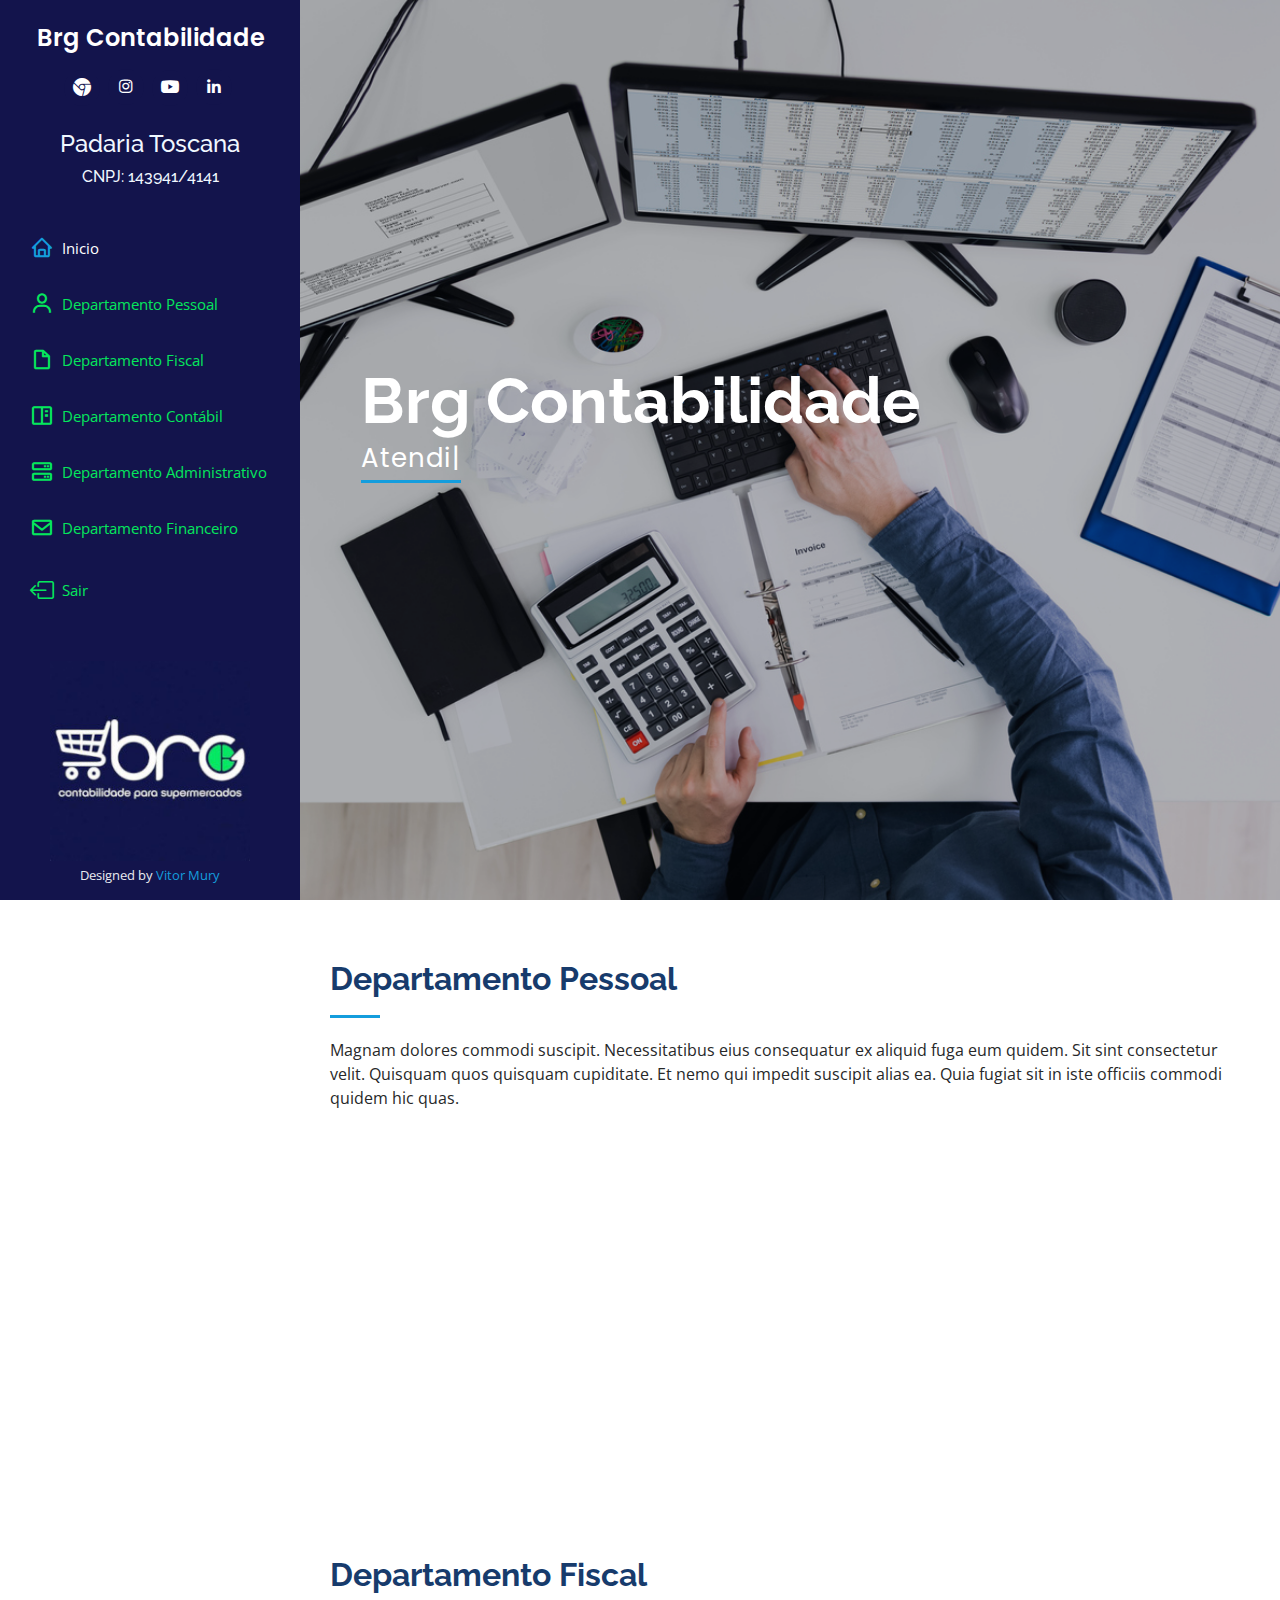
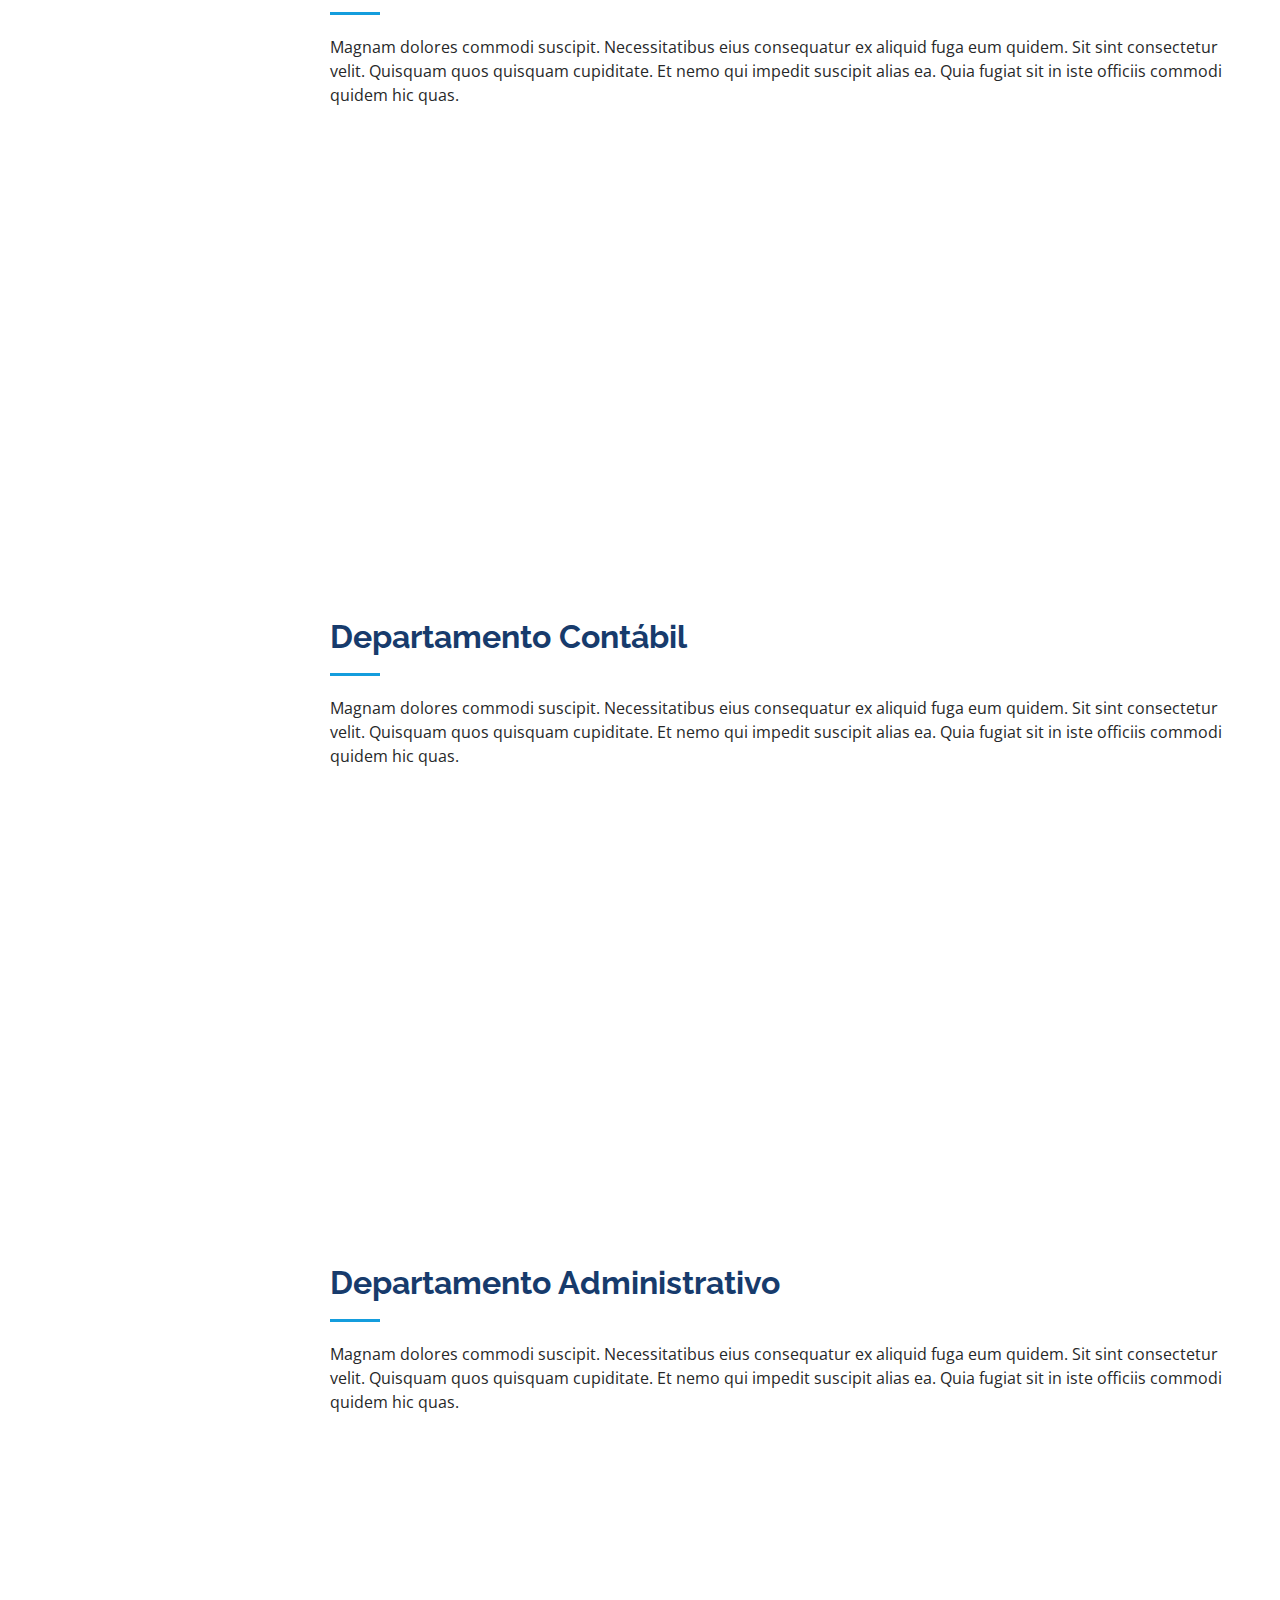
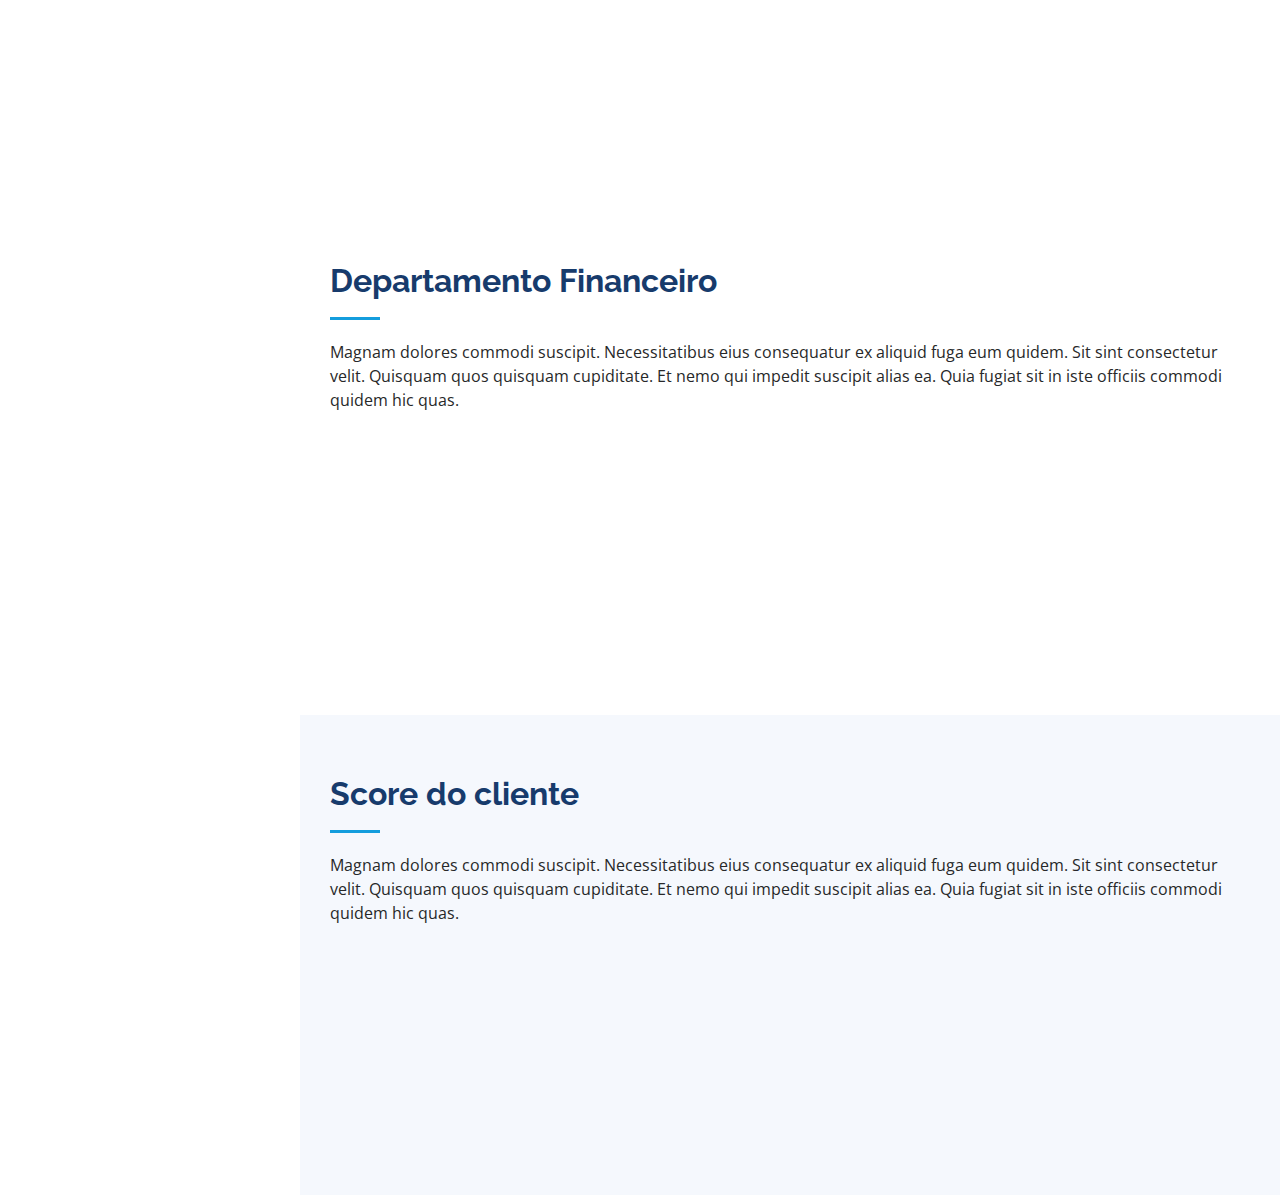
==== painel.html @ 95fac80c "projeto inicial" ====
<!DOCTYPE html>
<html lang="en">

<head>
  <meta charset="utf-8">
  <meta content="width=device-width, initial-scale=1.0" name="viewport">

  <title>Brg Contabilidade</title>
  <meta content="" name="description">
  <meta content="" name="keywords">

  <!-- Favicons -->
  <link href="assets/img/favicon.ico" rel="icon">
  <link href="assets/img/favicon.png" rel="brg-icon">

  <!-- Google Fonts -->
  <link href="https://fonts.googleapis.com/css?family=Open+Sans:300,300i,400,400i,600,600i,700,700i|Raleway:300,300i,400,400i,500,500i,600,600i,700,700i|Poppins:300,300i,400,400i,500,500i,600,600i,700,700i" rel="stylesheet">

  <!-- Vendor CSS Files -->
  <link href="assets/vendor/aos/aos.css" rel="stylesheet">
  <link href="assets/vendor/bootstrap/css/bootstrap.min.css" rel="stylesheet">
  <link href="assets/vendor/bootstrap-icons/bootstrap-icons.css" rel="stylesheet">
  <link href="assets/vendor/boxicons/css/boxicons.min.css" rel="stylesheet">
  <link href="assets/vendor/glightbox/css/glightbox.min.css" rel="stylesheet">
  <link href="assets/vendor/swiper/swiper-bundle.min.css" rel="stylesheet">

  <!-- Template Main CSS File -->
  <link href="assets/css/style.css" rel="stylesheet">

</head>

<body>

  <!-- ======= Mobile nav toggle button ======= -->
  <i class="bi bi-list mobile-nav-toggle d-xl-none"></i>

  <!-- ======= Header ======= -->
  <header id="header">
    <div class="d-flex flex-column">

      <div class="profile">
        <br>
        <h1 class="text-light"><a href="painel.html">Brg Contabilidade</a></h1>
        <div class="social-links mt-3 text-center">
          <a href="https://grupobrg.com/" class="###"><i class="bi bi-browser-chrome"></i></a>
          <a href="https://www.instagram.com/grupo.brg/" class="###"><i class="bx bxl-instagram"></i></a>
          <a href="https://www.youtube.com/@grupobrg" class="###"><i class="bi bi-youtube"></i></a>
          <a href="#" class="###"><i class="bx bxl-linkedin"></i></a>
          <br>
          <br>
          <h4 style="color: aliceblue;">Padaria Toscana</h4>
          <h6 style="color: aliceblue;">CNPJ: 143941/4141</h6>
        </div>
      </div>

      <nav id="navbar" class="nav-menu navbar">
        <ul>
          <li><a href="#hero" class="nav-link scrollto active"><i class="bx bx-home"></i> <span>Inicio</span></a></li>
          <li><a href="#about" class="nav-link scrollto"><i class="bx bx-user"></i> <span>Departamento Pessoal</span></a></li>
          <li><a href="#resume" class="nav-link scrollto"><i class="bx bx-file-blank"></i> <span>Departamento Fiscal</span></a></li>
          <li><a href="#portfolio" class="nav-link scrollto"><i class="bx bx-book-content"></i> <span>Departamento Contábil</span></a></li>
          <li><a href="#services" class="nav-link scrollto"><i class="bx bx-server"></i> <span>Departamento Administrativo</span></a></li>
          <li><a href="#contact" class="nav-link scrollto"><i class="bx bx-envelope"></i> <span>Departamento Financeiro</span></a></li>
          <li><a href="index.html"><i class="bi bi-box-arrow-left"></i>Sair</a></li>
        </ul>
      </nav><!-- .nav-menu -->
    </div>
  
  </header><!-- End Header -->

  <!-- ======= Hero Section ======= -->
  <section id="hero" class="d-flex flex-column justify-content-center align-items-center">
    <div class="hero-container" data-aos="fade-in">
      <h1>Brg Contabilidade</h1>
      <p><span class="typed" data-typed-items="
        Atendimento personalizado, Soluções modernas, Experiência no ramo, Treinamentos e implantações
        "></span></p>
    </div>
  </section><!-- End Hero -->

  <main id="main">

    <!-- ======= About Departamento pessoal ======= -->
    <section id="about" class="about">
      <div class="container">

        <div class="section-title">
          <h2>Departamento Pessoal</h2>
          <p>Magnam dolores commodi suscipit. Necessitatibus eius consequatur ex aliquid fuga eum quidem. Sit sint consectetur velit. Quisquam quos quisquam cupiditate. Et nemo qui impedit suscipit alias ea. Quia fugiat sit in iste officiis commodi quidem hic quas.</p>
        </div>

        <div class="row">
         
          <div class="col-lg-8 pt-4 pt-lg-0 content" data-aos="fade-left">
         
            <div class="row">
              <div class="col-lg-6">
                <ul>
                  <li><i class="bi bi-chevron-right"></i> <strong>Admissões:</strong> <span>20</span></li>
                  <li><i class="bi bi-chevron-right"></i> <strong>Rescisões:</strong> <span>10</span></li>
                  <li><i class="bi bi-chevron-right"></i> <strong>Parcelamentos:</strong> <span>2</span></li>
                  <li><i class="bi bi-chevron-right"></i> <strong>Férias:</strong> <span>10</span></li>
                </ul>
              </div>
              <div class="col-lg-6">
                <ul>
                  <li><i class="bi bi-chevron-right"></i> <strong>Afastamentos:</strong> <span>4</span></li>
                  <li><i class="bi bi-chevron-right"></i> <strong>Benefício:</strong> <span>12</span></li>
                  <li><i class="bi bi-chevron-right"></i> <strong>Prévia de Rescisões:</strong> <span>10</span></li>
                  <li><i class="bi bi-chevron-right"></i> <strong>Ligações:</strong> <span>50</span></li>
                </ul>
              </div>
            </div>
            <p>
              Officiis eligendi itaque labore et dolorum mollitia officiis optio vero. Quisquam sunt adipisci omnis et ut. Nulla accusantium dolor incidunt officia tempore. Et eius omnis.
              Cupiditate ut dicta maxime officiis quidem quia. Sed et consectetur qui quia repellendus itaque neque. Aliquid amet quidem ut quaerat cupiditate. Ab et eum qui repellendus omnis culpa magni laudantium dolores.
            </p>
          </div>
        </div>

      </div>
    </section><!-- End About Section -->

   

    <!-- ======= Departamento Fiscal Section ======= -->
    <section id="resume" class="resume">
      <div class="container">

        <div class="section-title">
          <h2>Departamento Fiscal</h2>
          <p>Magnam dolores commodi suscipit. Necessitatibus eius consequatur ex aliquid fuga eum quidem. Sit sint consectetur velit. Quisquam quos quisquam cupiditate. Et nemo qui impedit suscipit alias ea. Quia fugiat sit in iste officiis commodi quidem hic quas.</p>
        </div>

        <div class="row">
          <div class="col-lg-4 col-md-6 icon-box" data-aos="fade-up">
            <div class="icon"><i class="bi bi-briefcase"></i></div>
            <h4 class="title"><a href="dashboard/icms.html">ICMS</a></h4>
            <p class="description" style="font-size: 25px;">R$ 42.42O2,42</p>
          </div>
          <div class="col-lg-4 col-md-6 icon-box" data-aos="fade-up" data-aos-delay="100">
            <div class="icon"><i class="bi bi-card-checklist"></i></div>
            <h4 class="title"><a href="dashboard/pis/pis.html">PIS</a></h4>
            <p class="description"style="font-size: 25px;">R$ 4.053,00</p>
          </div>
          <div class="col-lg-4 col-md-6 icon-box" data-aos="fade-up" data-aos-delay="200">
            <div class="icon"><i class="bi bi-bar-chart"></i></div>
            <h4 class="title"><a href="dashboard/cofins.html">COFINS</a></h4>
            <p class="description">Duis aute irure dolor in reprehenderit in voluptate velit esse cillum dolore eu fugiat nulla pariatur</p>
          </div>
          <div class="col-lg-4 col-md-6 icon-box" data-aos="fade-up" data-aos-delay="300">
            <div class="icon"><i class="bi bi-binoculars"></i></div>
            <h4 class="title"><a href="">###</a></h4>
            <p class="description">Excepteur sint occaecat cupidatat non proident, sunt in culpa qui officia deserunt mollit anim id est laborum</p>
          </div>
          <div class="col-lg-4 col-md-6 icon-box" data-aos="fade-up" data-aos-delay="400">
            <div class="icon"><i class="bi bi-brightness-high"></i></div>
            <h4 class="title"><a href="">###</a></h4>
            <p class="description">At vero eos et accusamus et iusto odio dignissimos ducimus qui blanditiis praesentium voluptatum deleniti atque</p>
          </div>
          <div class="col-lg-4 col-md-6 icon-box" data-aos="fade-up" data-aos-delay="500">
            <div class="icon"><i class="bi bi-calendar4-week"></i></div>
            <h4 class="title"><a href="">###</a></h4>
            <p class="description">Et harum quidem rerum facilis est et expedita distinctio. Nam libero tempore, cum soluta nobis est eligendi</p>
          </div>
        </div>

      </div>
    </section><!-- End Resume Section -->

    <!-- ======= Departamento Contabil Section ======= -->
    <section id="portfolio" class="portfolio">
      <div class="container">

        <div class="section-title">
          <h2>Departamento Contábil</h2>
          <p>Magnam dolores commodi suscipit. Necessitatibus eius consequatur ex aliquid fuga eum quidem. Sit sint consectetur velit. Quisquam quos quisquam cupiditate. Et nemo qui impedit suscipit alias ea. Quia fugiat sit in iste officiis commodi quidem hic quas.</p>
        </div>

        <div class="row">
          <div class="col-lg-4 col-md-6 icon-box" data-aos="fade-up">
            <div class="icon"><i class="bi bi-briefcase"></i></div>
            <h4 class="title"><a href="">Balancete</a></h4>
            <p class="description">Voluptatum deleniti atque corrupti quos dolores et quas molestias excepturi sint occaecati cupiditate non provident</p>
          </div>
          <div class="col-lg-4 col-md-6 icon-box" data-aos="fade-up" data-aos-delay="100">
            <div class="icon"><i class="bi bi-card-checklist"></i></div>
            <h4 class="title"><a href="">Débitos</a></h4>
            <p class="description">Minim veniam, quis nostrud exercitation ullamco laboris nisi ut aliquip ex ea commodo consequat tarad limino ata</p>
          </div>
          <div class="col-lg-4 col-md-6 icon-box" data-aos="fade-up" data-aos-delay="200">
            <div class="icon"><i class="bi bi-bar-chart"></i></div>
            <h4 class="title"><a href="">Créditos</a></h4>
            <p class="description">Duis aute irure dolor in reprehenderit in voluptate velit esse cillum dolore eu fugiat nulla pariatur</p>
          </div>
          <div class="col-lg-4 col-md-6 icon-box" data-aos="fade-up" data-aos-delay="300">
            <div class="icon"><i class="bi bi-binoculars"></i></div>
            <h4 class="title"><a href="">###</a></h4>
            <p class="description">Excepteur sint occaecat cupidatat non proident, sunt in culpa qui officia deserunt mollit anim id est laborum</p>
          </div>
          <div class="col-lg-4 col-md-6 icon-box" data-aos="fade-up" data-aos-delay="400">
            <div class="icon"><i class="bi bi-brightness-high"></i></div>
            <h4 class="title"><a href="">###</a></h4>
            <p class="description">At vero eos et accusamus et iusto odio dignissimos ducimus qui blanditiis praesentium voluptatum deleniti atque</p>
          </div>
          <div class="col-lg-4 col-md-6 icon-box" data-aos="fade-up" data-aos-delay="500">
            <div class="icon"><i class="bi bi-calendar4-week"></i></div>
            <h4 class="title"><a href="">###</a></h4>
            <p class="description">Et harum quidem rerum facilis est et expedita distinctio. Nam libero tempore, cum soluta nobis est eligendi</p>
          </div>
        </div>

      </div>
    </section><!-- End Departamento contabil Section -->

    <!-- ======= Services Section ======= -->
    <section id="services" class="services">
      <div class="container">

        <div class="section-title">
          <h2>Departamento Administrativo</h2>
          <p>Magnam dolores commodi suscipit. Necessitatibus eius consequatur ex aliquid fuga eum quidem. Sit sint consectetur velit. Quisquam quos quisquam cupiditate. Et nemo qui impedit suscipit alias ea. Quia fugiat sit in iste officiis commodi quidem hic quas.</p>
        </div>

        <div class="row">
          <div class="col-lg-4 col-md-6 icon-box" data-aos="fade-up">
            
            <h4 class="title"><a href="">Saneamento Básico</a></h4>
            <p class="description">Voluptatum deleniti atque corrupti quos dolores et quas molestias excepturi sint occaecati cupiditate non provident</p>
          </div>
          <div class="col-lg-4 col-md-6 icon-box" data-aos="fade-up" data-aos-delay="100">
            
            <h4 class="title"><a href="">Prefeitura</a></h4>
            <p class="description">Minim veniam, quis nostrud exercitation ullamco laboris nisi ut aliquip ex ea commodo consequat tarad limino ata</p>
          </div>
          <div class="col-lg-4 col-md-6 icon-box" data-aos="fade-up" data-aos-delay="200">
           
            <h4 class="title"><a href="">###</a></h4>
            <p class="description">Duis aute irure dolor in reprehenderit in voluptate velit esse cillum dolore eu fugiat nulla pariatur</p>
          </div>
          <div class="col-lg-4 col-md-6 icon-box" data-aos="fade-up" data-aos-delay="300">
            
            <h4 class="title"><a href="">###</a></h4>
            <p class="description">Excepteur sint occaecat cupidatat non proident, sunt in culpa qui officia deserunt mollit anim id est laborum</p>
          </div>
          <div class="col-lg-4 col-md-6 icon-box" data-aos="fade-up" data-aos-delay="400">
           
            <h4 class="title"><a href="">###</a></h4>
            <p class="description">At vero eos et accusamus et iusto odio dignissimos ducimus qui blanditiis praesentium voluptatum deleniti atque</p>
          </div>
          <div class="col-lg-4 col-md-6 icon-box" data-aos="fade-up" data-aos-delay="500">
            
            <h4 class="title"><a href="">###</a></h4>
            <p class="description">Et harum quidem rerum facilis est et expedita distinctio. Nam libero tempore, cum soluta nobis est eligendi</p>
          </div>
        </div>

      </div>
    </section><!-- End Departamento administrativo Section -->


    <!-- ======= Financeiro Section ======= -->
    <section id="contact" class="contact">
      <div class="container">

        <div class="section-title">
          <h2>Departamento Financeiro</h2>
          <p>Magnam dolores commodi suscipit. Necessitatibus eius consequatur ex aliquid fuga eum quidem. Sit sint consectetur velit. Quisquam quos quisquam cupiditate. Et nemo qui impedit suscipit alias ea. Quia fugiat sit in iste officiis commodi quidem hic quas.</p>
        </div>

        <div class="row" data-aos="fade-in">

          <div class="col-lg-5 d-flex align-items-stretch" style="background-color: green;">
            <div class="info">
              <div class="address">
                <i class="bi bi-pass"></i>
                <h4>Honorários:</h4>
                <p style="color: green;">Não bloqueado</p>
              </div>
        </div>

      </div>
    </section><!-- End Contact Section -->

 <!-- ======= Score Section ======= -->
 <section id="skills" class="skills section-bg">
  <div class="container">

    <div class="section-title">
      <h2>Score do cliente</h2>
      <p>Magnam dolores commodi suscipit. Necessitatibus eius consequatur ex aliquid fuga eum quidem. Sit sint consectetur velit. Quisquam quos quisquam cupiditate. Et nemo qui impedit suscipit alias ea. Quia fugiat sit in iste officiis commodi quidem hic quas.</p>
    </div>

    <div class="row skills-content">

      <div class="col-lg-6" data-aos="fade-up">

        <div class="progress">
          <span class="skill">Envio de informações - FOLHA DE PAGAMENTO <i class="val">70%</i></span>
          <div class="progress-bar-wrap">
            <div class="progress-bar" role="progressbar" aria-valuenow="70" aria-valuemin="0" aria-valuemax="100"></div>
          </div>
        </div>

        <div class="progress">
          <span class="skill">Envio de informações - Rescisão <i class="val">90%</i></span>
          <div class="progress-bar-wrap">
            <div class="progress-bar" role="progressbar" aria-valuenow="90" aria-valuemin="0" aria-valuemax="100"></div>
          </div>
        </div>

        <div class="progress">
          <span class="skill">Envio de informações - ICMS<i class="val">75%</i></span>
          <div class="progress-bar-wrap">
            <div class="progress-bar" role="progressbar" aria-valuenow="75" aria-valuemin="0" aria-valuemax="100"></div>
          </div>
        </div>

      </div>

      <div class="col-lg-6" data-aos="fade-up" data-aos-delay="100">

        <div class="progress">
          <span class="skill">### <i class="val">80%</i></span>
          <div class="progress-bar-wrap">
            <div class="progress-bar" role="progressbar" aria-valuenow="80" aria-valuemin="0" aria-valuemax="100"></div>
          </div>
        </div>

        <div class="progress">
          <span class="skill">### <i class="val">90%</i></span>
          <div class="progress-bar-wrap">
            <div class="progress-bar" role="progressbar" aria-valuenow="90" aria-valuemin="0" aria-valuemax="100"></div>
          </div>
        </div>

        <div class="progress">
          <span class="skill">### <i class="val">55%</i></span>
          <div class="progress-bar-wrap">
            <div class="progress-bar" role="progressbar" aria-valuenow="55" aria-valuemin="0" aria-valuemax="100"></div>
          </div>
        </div>

      </div>

    </div>

  </div>
</section><!-- End Score Section -->

  

  </main><!-- End #main -->

  <!-- ======= Footer ======= -->
  <footer id="footer">
    <div class="container">
      <div class="copyright">
       <img src="assets/img/brg-footer.jpg" alt="" style="width: 200px;">
      </div>
      <div class="credits">
        Designed by <a href="###">Vitor Mury</a>
      </div>
    </div>
  </footer>
  <!-- End  Footer -->
  
  <a href="#" class="back-to-top d-flex align-items-center justify-content-center"><i class="bi bi-arrow-up-short"></i></a>

  <!-- Vendor JS Files -->
  <script src="assets/vendor/purecounter/purecounter_vanilla.js"></script>
  <script src="assets/vendor/aos/aos.js"></script>
  <script src="assets/vendor/bootstrap/js/bootstrap.bundle.min.js"></script>
  <script src="assets/vendor/glightbox/js/glightbox.min.js"></script>
  <script src="assets/vendor/isotope-layout/isotope.pkgd.min.js"></script>
  <script src="assets/vendor/swiper/swiper-bundle.min.js"></script>
  <script src="assets/vendor/typed.js/typed.umd.js"></script>
  <script src="assets/vendor/waypoints/noframework.waypoints.js"></script>
  <script src="assets/vendor/php-email-form/validate.js"></script>

  <!-- Template Main JS File -->
  <script src="assets/js/main.js"></script>

  
</body>

</html>
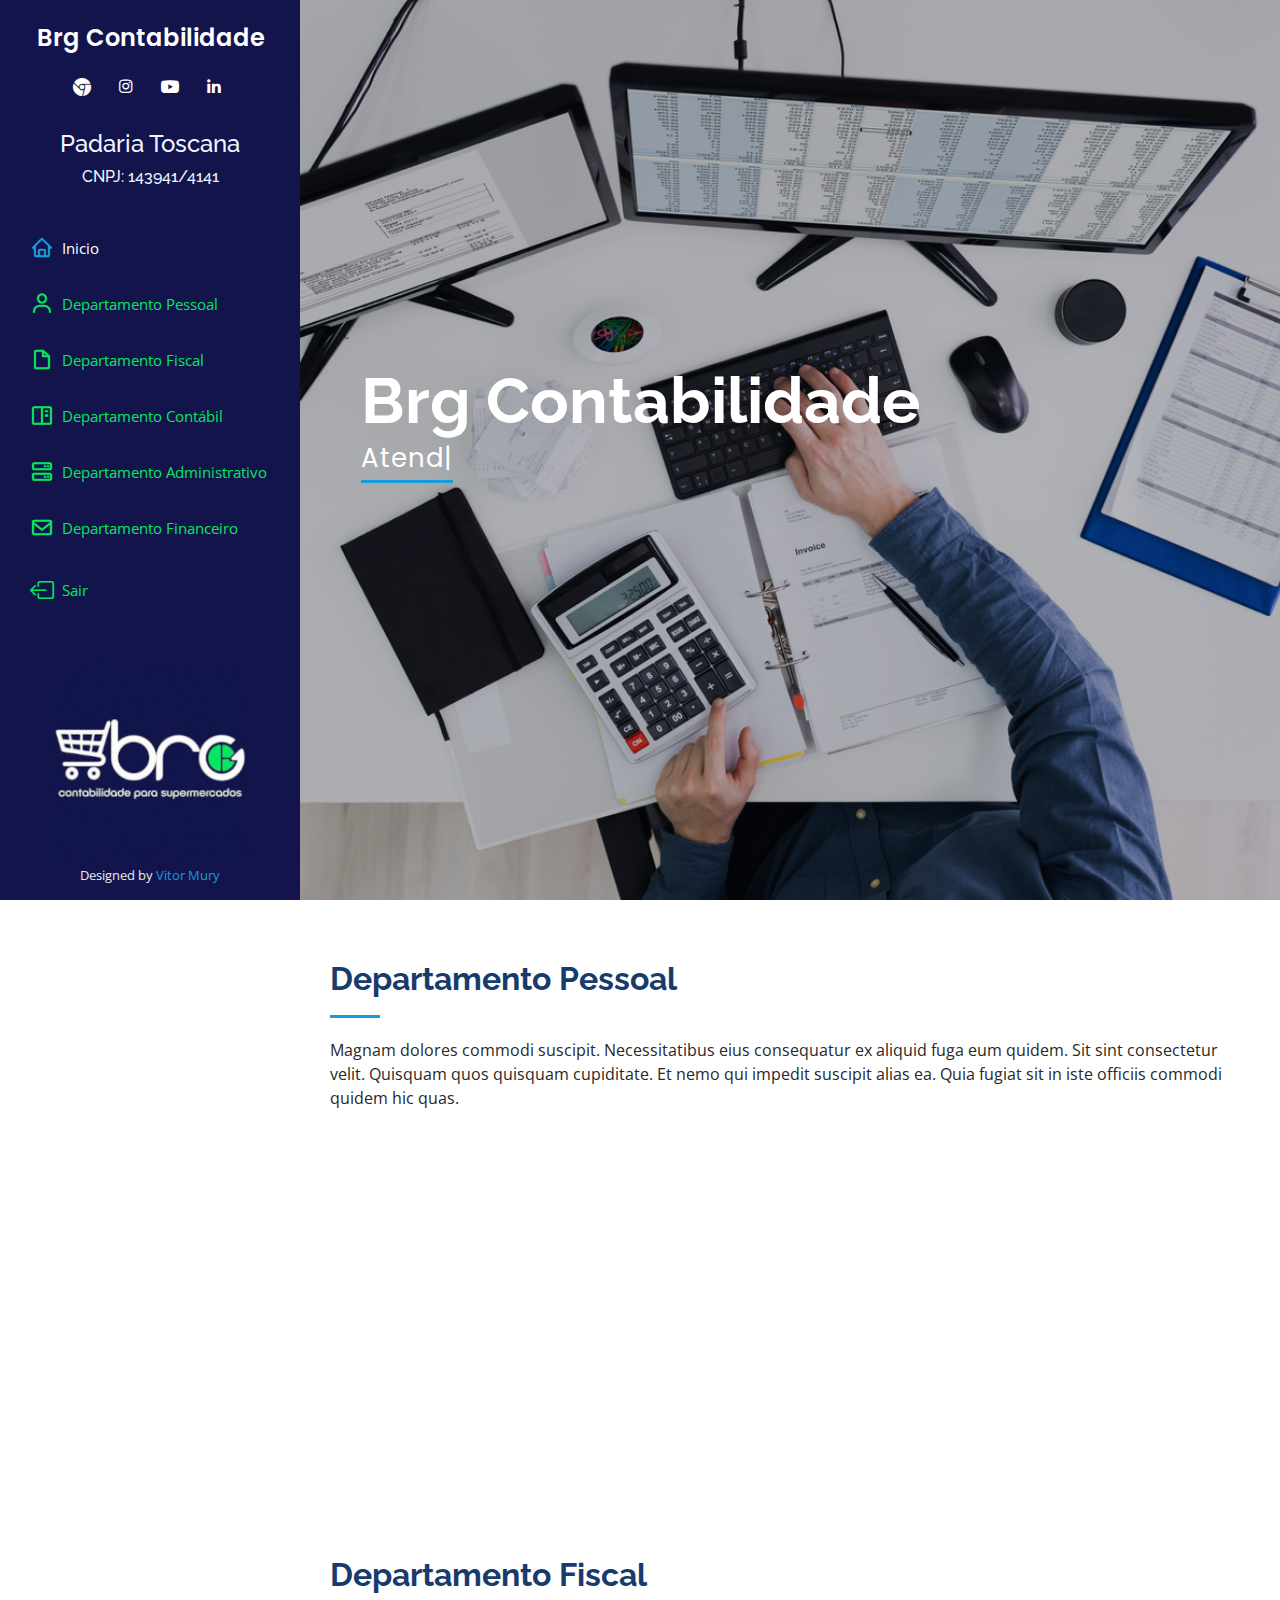
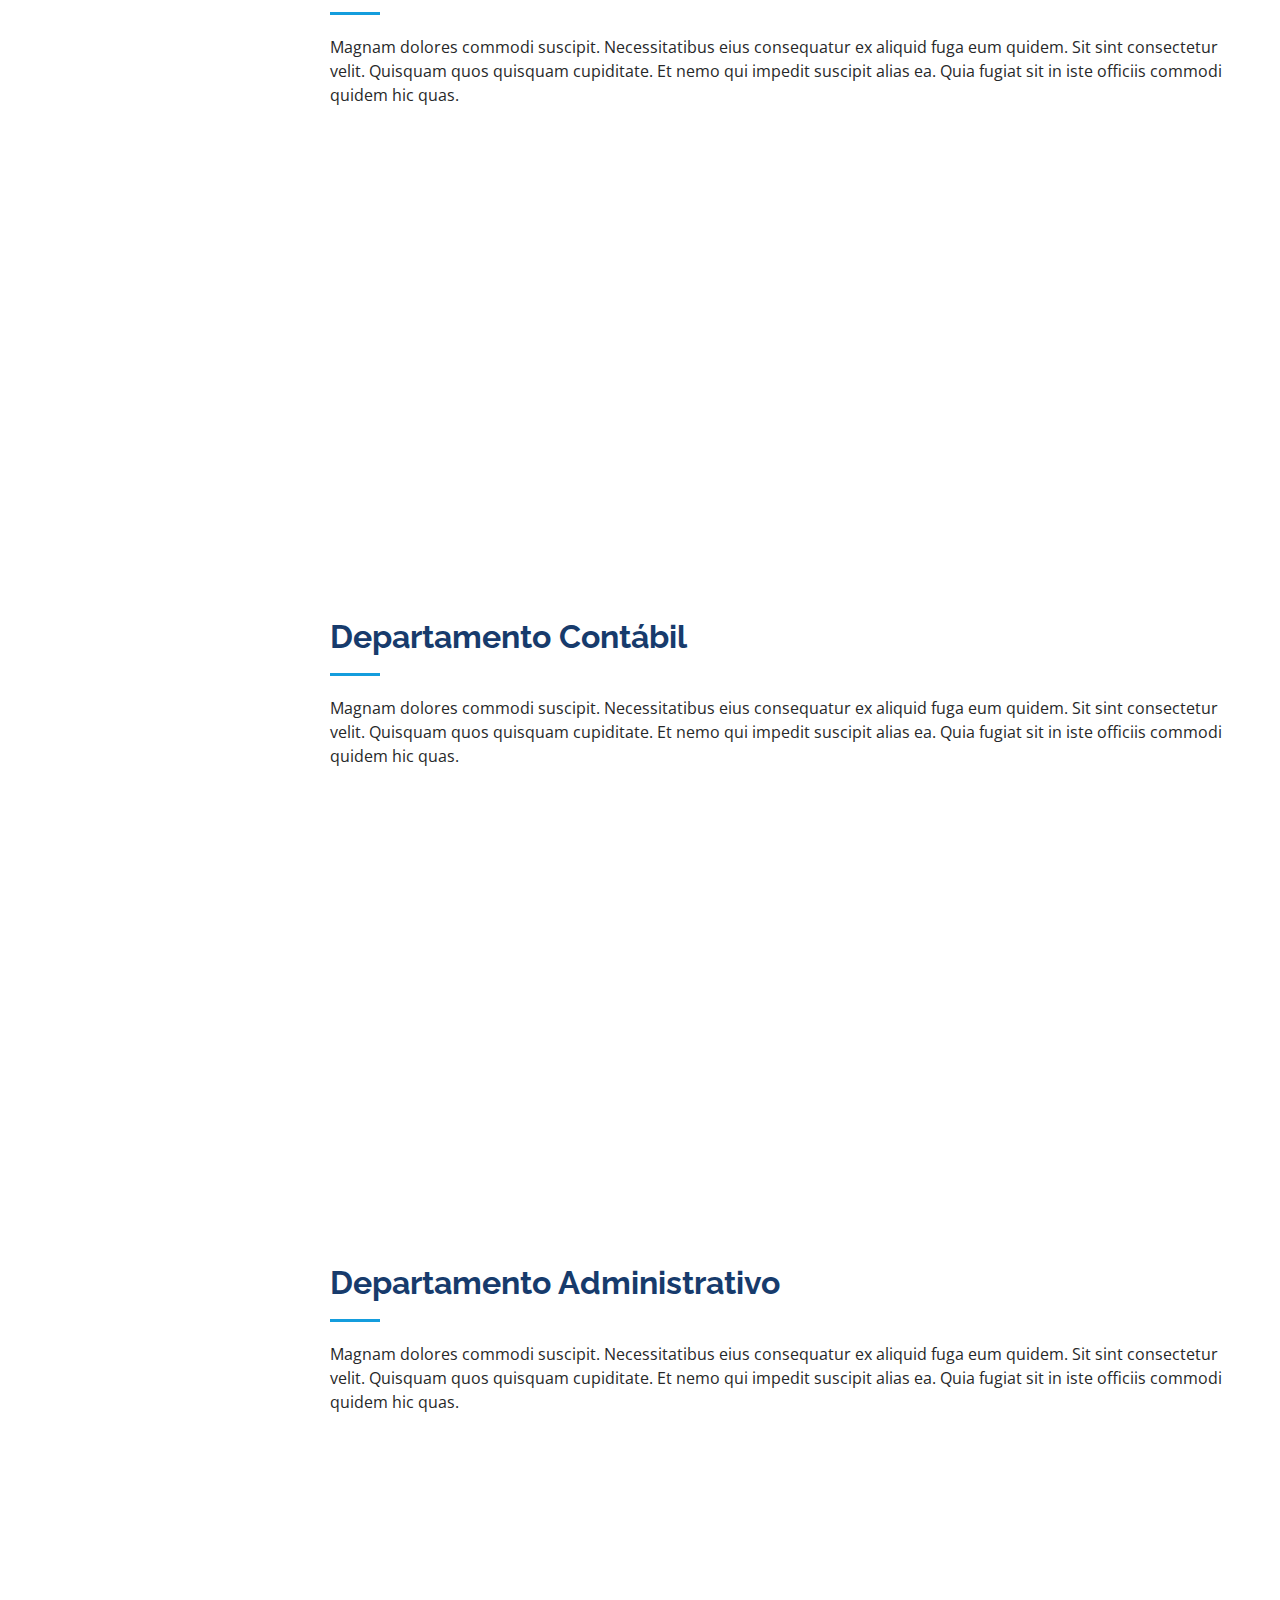
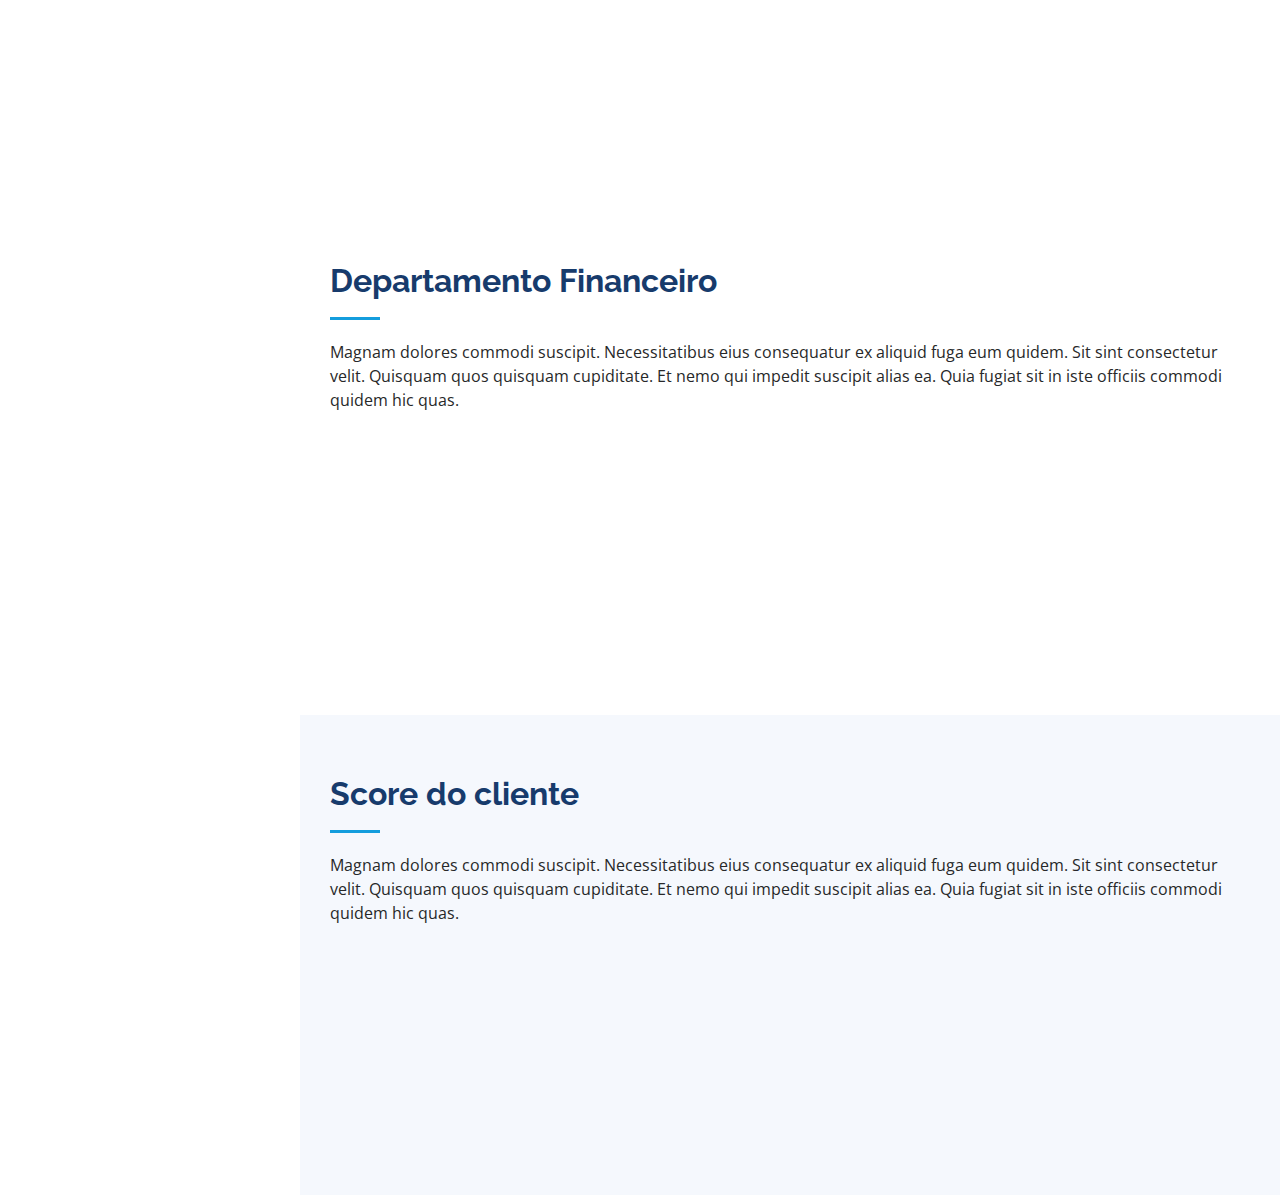
==== commit a8aeeef4: "inclusão xml" ====
--- a/painel.html
+++ b/painel.html
@@ -160,8 +160,8 @@
           </div>
           <div class="col-lg-4 col-md-6 icon-box" data-aos="fade-up" data-aos-delay="500">
             <div class="icon"><i class="bi bi-calendar4-week"></i></div>
-            <h4 class="title"><a href="">###</a></h4>
-            <p class="description">Et harum quidem rerum facilis est et expedita distinctio. Nam libero tempore, cum soluta nobis est eligendi</p>
+            <h4 class="title"><a href="dashboard/xml/xml.html">XML</a></h4>
+            <p class="description">Envie o arquivo XML</p>
           </div>
         </div>
 
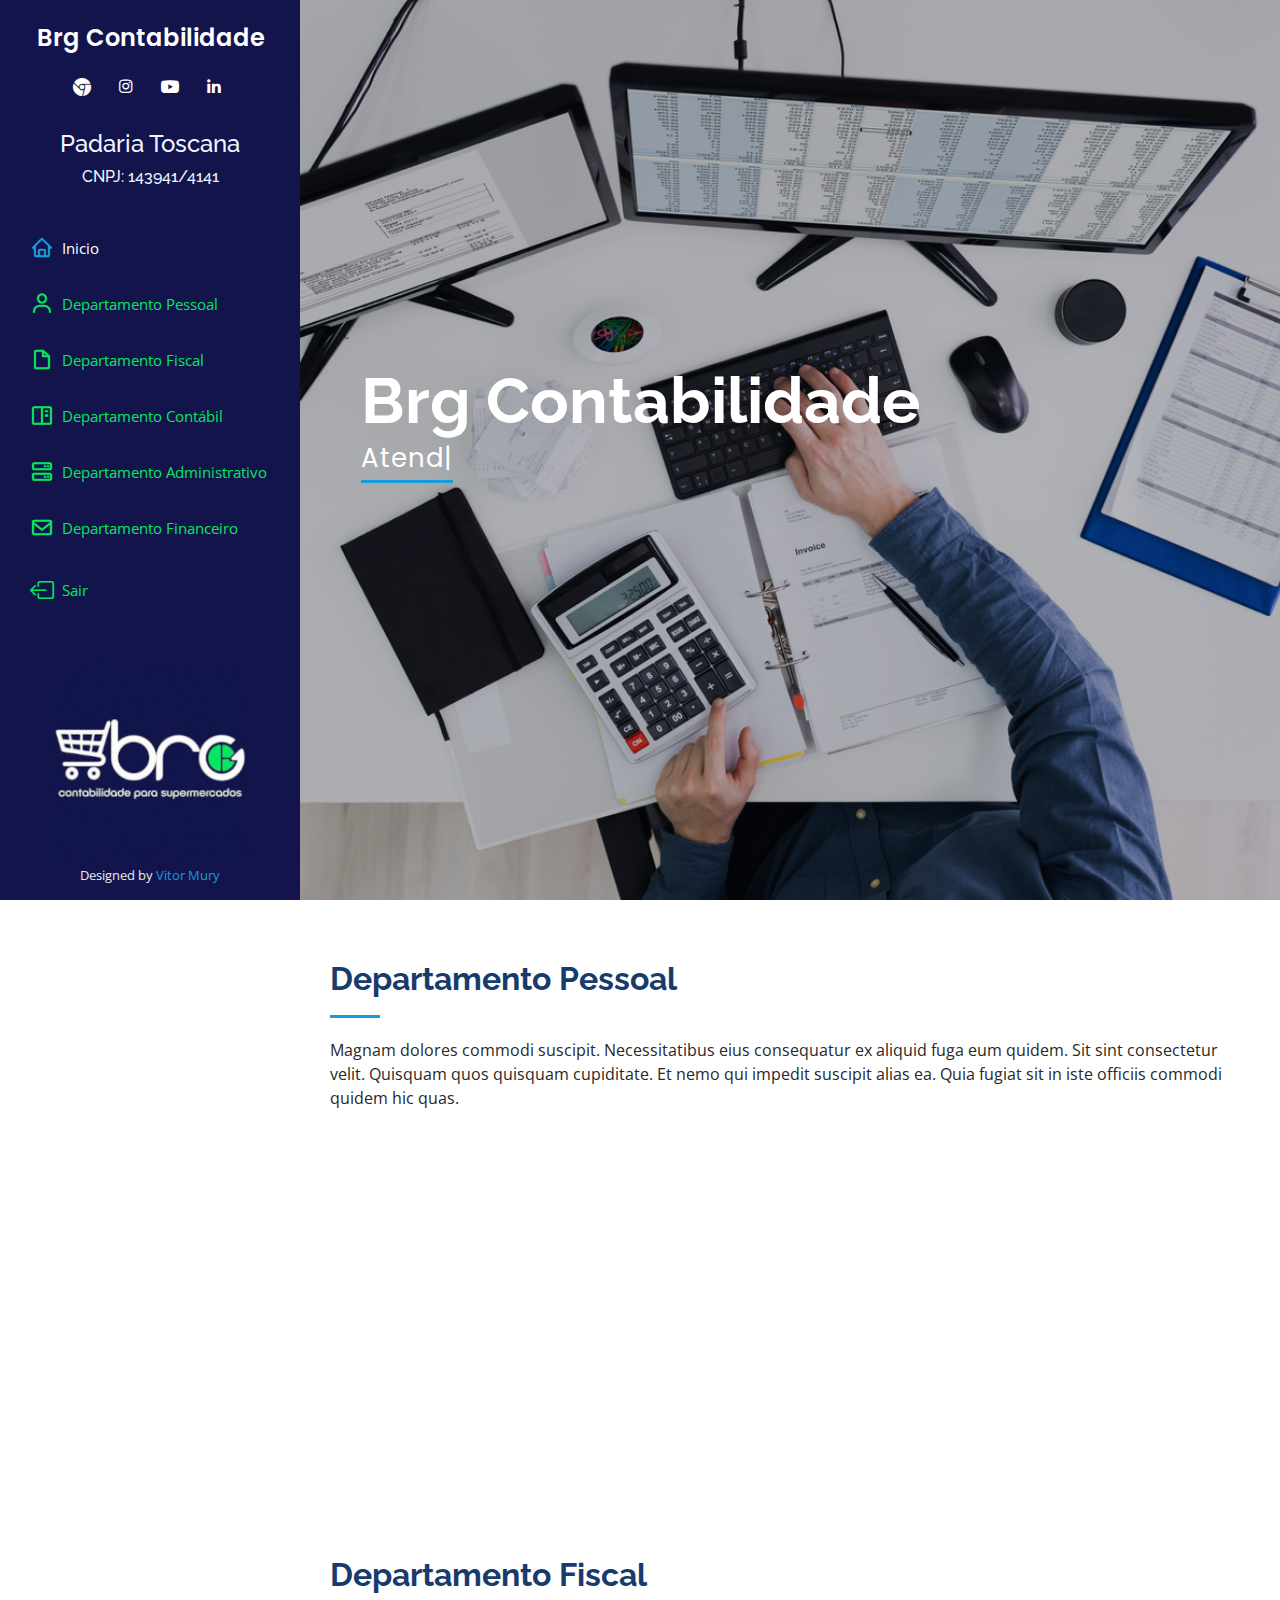
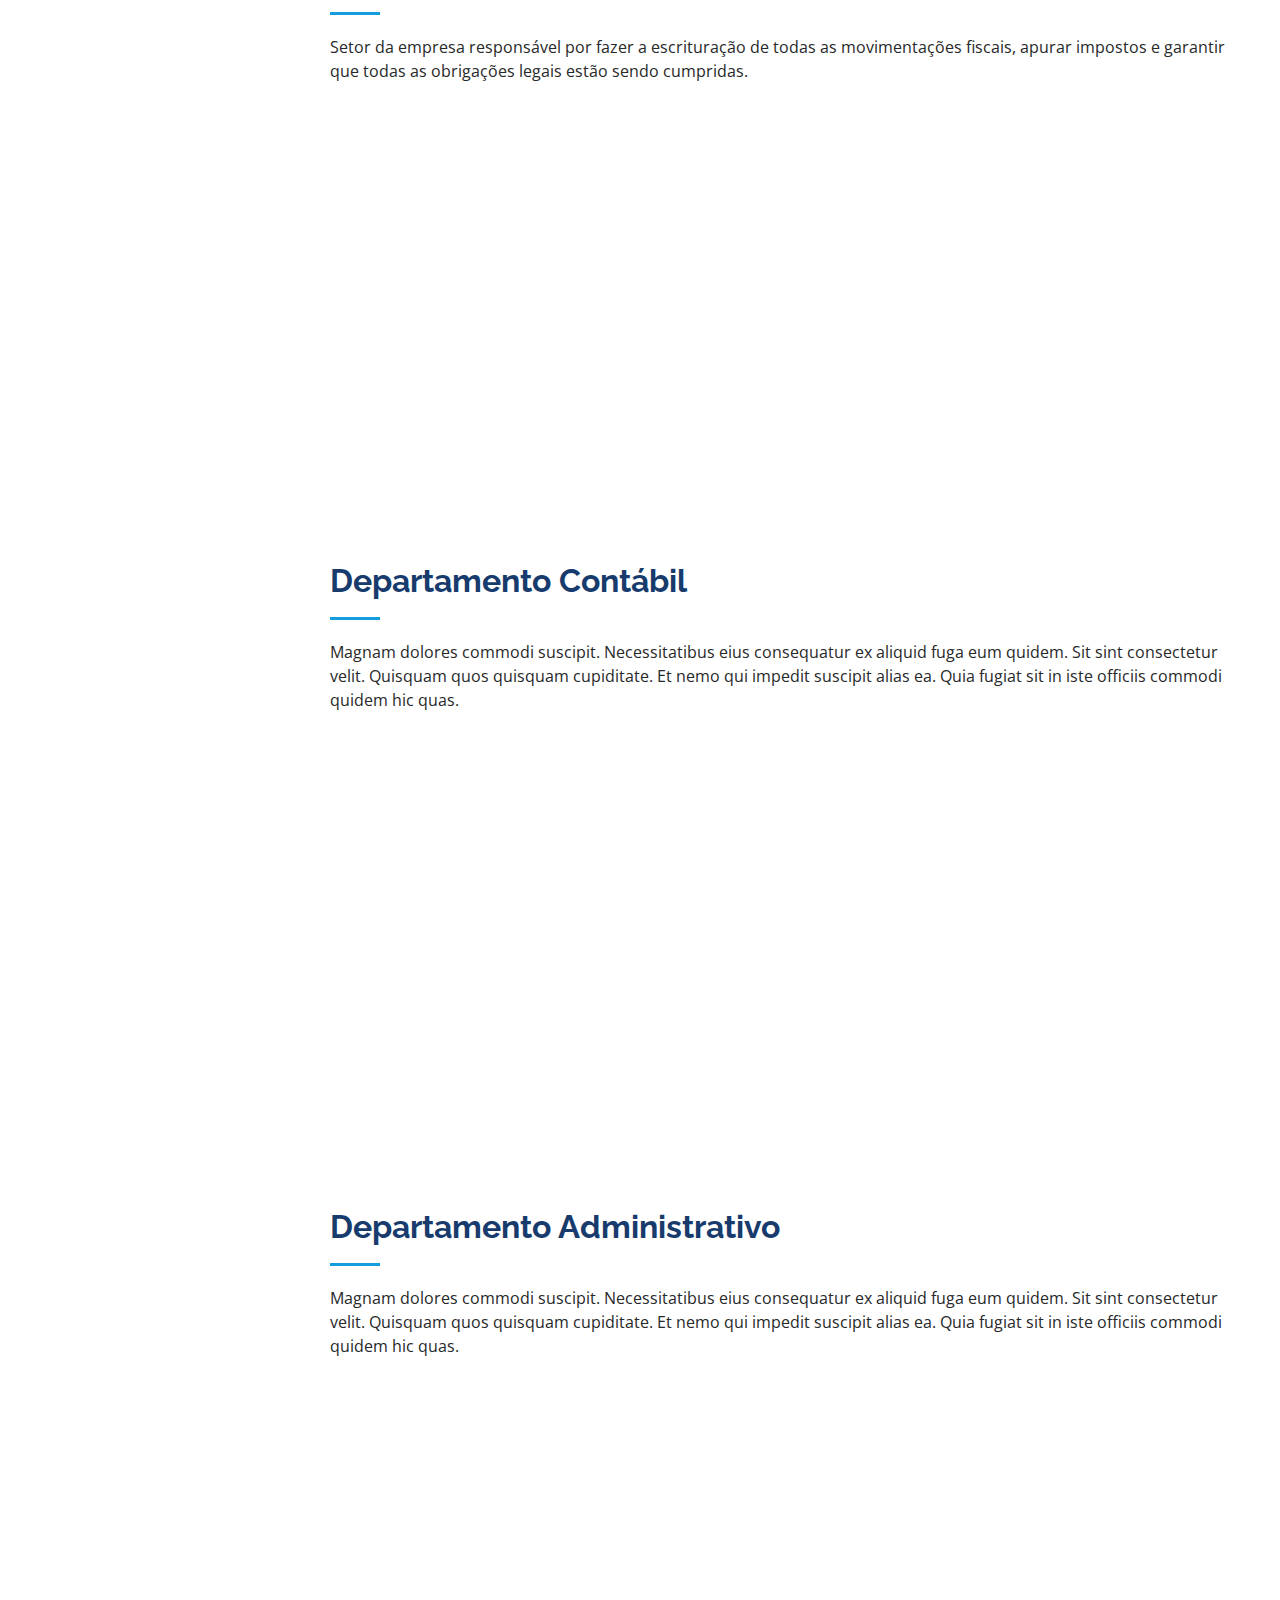
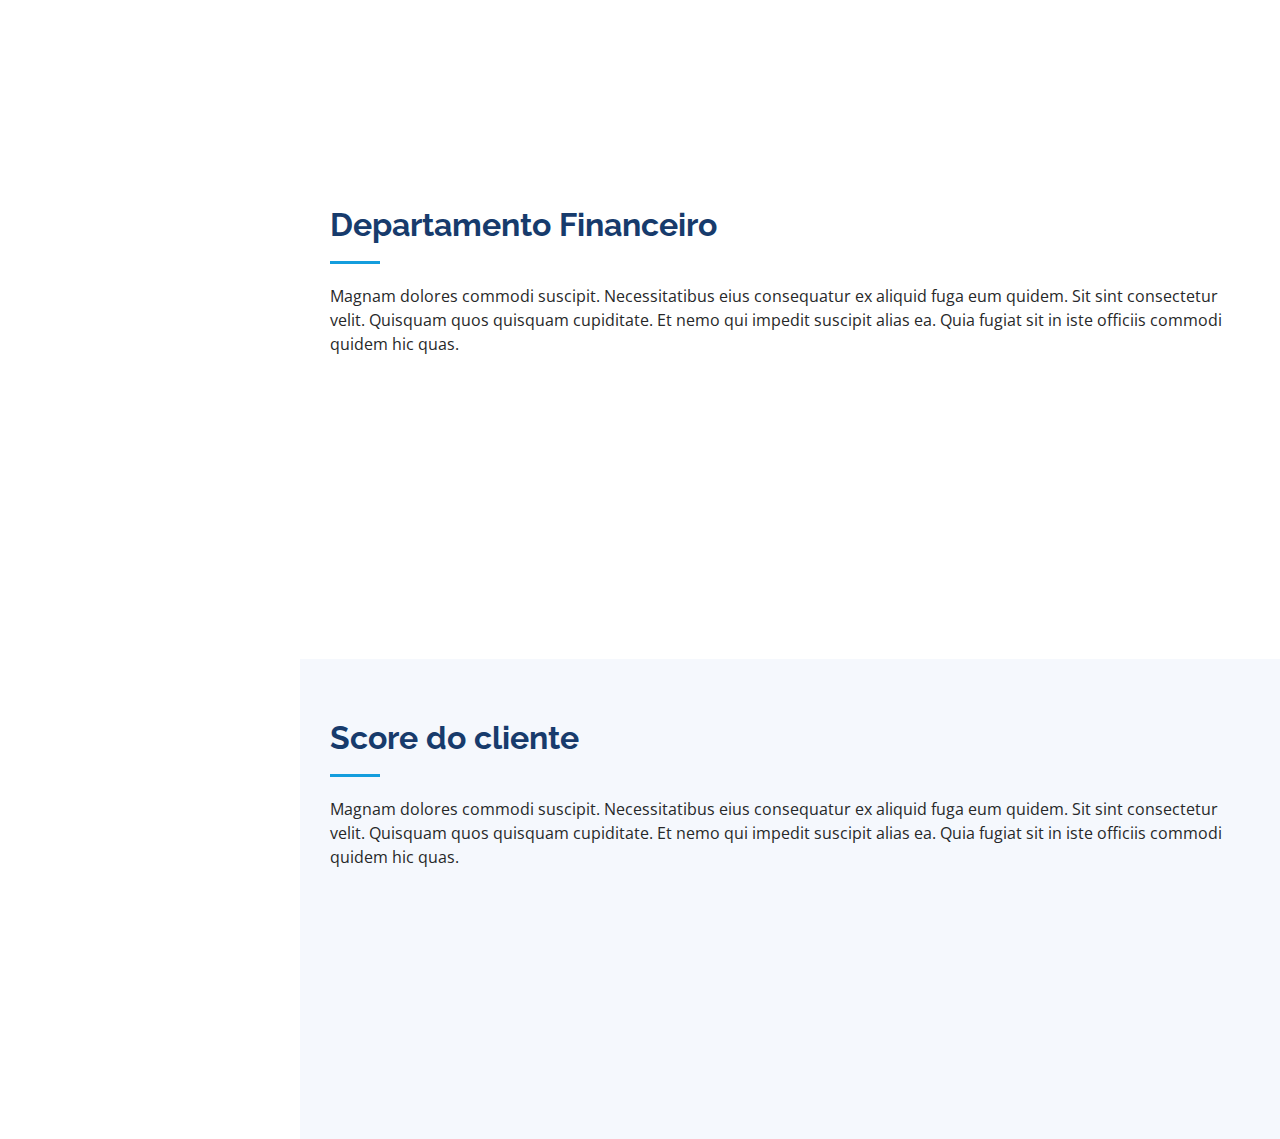
==== commit 53f32c9f: "ajuste-icms-xml" ====
--- a/painel.html
+++ b/painel.html
@@ -58,7 +58,7 @@
           <li><a href="#hero" class="nav-link scrollto active"><i class="bx bx-home"></i> <span>Inicio</span></a></li>
           <li><a href="#about" class="nav-link scrollto"><i class="bx bx-user"></i> <span>Departamento Pessoal</span></a></li>
           <li><a href="#resume" class="nav-link scrollto"><i class="bx bx-file-blank"></i> <span>Departamento Fiscal</span></a></li>
-          <li><a href="#portfolio" class="nav-link scrollto"><i class="bx bx-book-content"></i> <span>Departamento Contábil</span></a></li>
+          <li><a href="#contab" class="nav-link scrollto"><i class="bx bx-book-content"></i> <span>Departamento Contábil</span></a></li>
           <li><a href="#services" class="nav-link scrollto"><i class="bx bx-server"></i> <span>Departamento Administrativo</span></a></li>
           <li><a href="#contact" class="nav-link scrollto"><i class="bx bx-envelope"></i> <span>Departamento Financeiro</span></a></li>
           <li><a href="index.html"><i class="bi bi-box-arrow-left"></i>Sair</a></li>
@@ -129,24 +129,27 @@
 
         <div class="section-title">
           <h2>Departamento Fiscal</h2>
-          <p>Magnam dolores commodi suscipit. Necessitatibus eius consequatur ex aliquid fuga eum quidem. Sit sint consectetur velit. Quisquam quos quisquam cupiditate. Et nemo qui impedit suscipit alias ea. Quia fugiat sit in iste officiis commodi quidem hic quas.</p>
+          <p>Setor da empresa responsável por fazer a escrituração de todas as movimentações fiscais, apurar impostos e garantir que todas as obrigações legais estão sendo cumpridas.</p>
         </div>
 
         <div class="row">
           <div class="col-lg-4 col-md-6 icon-box" data-aos="fade-up">
             <div class="icon"><i class="bi bi-briefcase"></i></div>
-            <h4 class="title"><a href="dashboard/icms.html">ICMS</a></h4>
+            <h4 class="title"><a href="dashboard/icms/icms.html">ICMS</a></h4>
             <p class="description" style="font-size: 25px;">R$ 42.42O2,42</p>
+            <p class="description" style="font-size: 15px;">Acesse o gráfico</p>
           </div>
           <div class="col-lg-4 col-md-6 icon-box" data-aos="fade-up" data-aos-delay="100">
             <div class="icon"><i class="bi bi-card-checklist"></i></div>
             <h4 class="title"><a href="dashboard/pis/pis.html">PIS</a></h4>
             <p class="description"style="font-size: 25px;">R$ 4.053,00</p>
+            <p class="description" style="font-size: 15px;">Acesse o gráfico</p>
           </div>
           <div class="col-lg-4 col-md-6 icon-box" data-aos="fade-up" data-aos-delay="200">
             <div class="icon"><i class="bi bi-bar-chart"></i></div>
             <h4 class="title"><a href="dashboard/cofins.html">COFINS</a></h4>
-            <p class="description">Duis aute irure dolor in reprehenderit in voluptate velit esse cillum dolore eu fugiat nulla pariatur</p>
+            <p class="description" style="font-size: 25px;">R$ 8.445,90</p>
+            <p class="description" style="font-size: 15px;">Acesse o gráfico</p>
           </div>
           <div class="col-lg-4 col-md-6 icon-box" data-aos="fade-up" data-aos-delay="300">
             <div class="icon"><i class="bi bi-binoculars"></i></div>
@@ -169,7 +172,7 @@
     </section><!-- End Resume Section -->
 
     <!-- ======= Departamento Contabil Section ======= -->
-    <section id="portfolio" class="portfolio">
+    <section id="contab" class="contab">
       <div class="container">
 
         <div class="section-title">
--- a/assets/css/style.css
+++ b/assets/css/style.css
@@ -1,14 +1,4 @@
-/**
-* Template Name: iPortfolio
-* Updated: Jan 09 2024 with Bootstrap v5.3.2
-* Template URL: https://bootstrapmade.com/iportfolio-bootstrap-portfolio-websites-template/
-* Author: BootstrapMade.com
-* License: https://bootstrapmade.com/license/
-*/
-
-/*--------------------------------------------------------------
-# General
---------------------------------------------------------------*/
+
 body {
   font-family: "Open Sans", sans-serif;
   color: #272829;
@@ -381,56 +371,7 @@
   margin-bottom: 0;
 }
 
-/*--------------------------------------------------------------
-# Facts
---------------------------------------------------------------*/
-.facts {
-  padding-bottom: 30px;
-}
-
-.facts .count-box {
-  padding: 30px;
-  width: 100%;
-}
-
-.facts .count-box i {
-  display: block;
-  font-size: 44px;
-  color: #149ddd;
-  float: left;
-  line-height: 0;
-}
-
-.facts .count-box span {
-  font-size: 48px;
-  line-height: 40px;
-  display: block;
-  font-weight: 700;
-  color: #050d18;
-  margin-left: 60px;
-}
-
-.facts .count-box p {
-  padding: 15px 0 0 0;
-  margin: 0 0 0 60px;
-  font-family: "Raleway", sans-serif;
-  font-size: 14px;
-  color: #122f57;
-}
-
-.facts .count-box a {
-  font-weight: 600;
-  display: block;
-  margin-top: 20px;
-  color: #122f57;
-  font-size: 15px;
-  font-family: "Poppins", sans-serif;
-  transition: ease-in-out 0.3s;
-}
-
-.facts .count-box a:hover {
-  color: #1f5297;
-}
+
 
 /*--------------------------------------------------------------
 # Akills
@@ -470,7 +411,7 @@
 }
 
 /*--------------------------------------------------------------
-# Resume
+# DEPARTAMENTO FISCAL
 --------------------------------------------------------------*/
 .resume .resume-title {
   font-size: 26px;
@@ -697,7 +638,7 @@
 }
 
 /*--------------------------------------------------------------
-# Resume
+# DEPARTAMENTO FISCAL
 --------------------------------------------------------------*/
 .resume .icon-box {
   margin-bottom: 20px;
@@ -751,100 +692,9 @@
   font-size: 14px;
 }
 
-/*--------------------------------------------------------------
-# Testimonials
---------------------------------------------------------------*/
-.testimonials .testimonials-carousel,
-.testimonials .testimonials-slider {
-  overflow: hidden;
-}
-
-.testimonials .testimonial-item {
-  box-sizing: content-box;
-  text-align: center;
-  min-height: 320px;
-}
-
-.testimonials .testimonial-item .testimonial-img {
-  width: 90px;
-  border-radius: 50%;
-  margin: 0 auto;
-}
-
-.testimonials .testimonial-item h3 {
-  font-size: 18px;
-  font-weight: bold;
-  margin: 10px 0 5px 0;
-  color: #111;
-}
-
-.testimonials .testimonial-item h4 {
-  font-size: 14px;
-  color: #999;
-  margin: 0;
-}
-
-.testimonials .testimonial-item .quote-icon-left,
-.testimonials .testimonial-item .quote-icon-right {
-  color: #c3e8fa;
-  font-size: 26px;
-}
-
-.testimonials .testimonial-item .quote-icon-left {
-  display: inline-block;
-  left: -5px;
-  position: relative;
-}
-
-.testimonials .testimonial-item .quote-icon-right {
-  display: inline-block;
-  right: -5px;
-  position: relative;
-  top: 10px;
-}
-
-.testimonials .testimonial-item p {
-  font-style: italic;
-  margin: 0 15px 15px 15px;
-  padding: 20px;
-  background: #fff;
-  position: relative;
-  margin-bottom: 35px;
-  border-radius: 6px;
-  box-shadow: 0px 2px 15px rgba(0, 0, 0, 0.1);
-}
-
-.testimonials .testimonial-item p::after {
-  content: "";
-  width: 0;
-  height: 0;
-  border-top: 20px solid #fff;
-  border-right: 20px solid transparent;
-  border-left: 20px solid transparent;
-  position: absolute;
-  bottom: -20px;
-  left: calc(50% - 20px);
-}
-
-.testimonials .swiper-pagination {
-  margin-top: 20px;
-  position: relative;
-}
-
-.testimonials .swiper-pagination .swiper-pagination-bullet {
-  width: 12px;
-  height: 12px;
-  background-color: #fff;
-  opacity: 1;
-  border: 1px solid #149ddd;
-}
-
-.testimonials .swiper-pagination .swiper-pagination-bullet-active {
-  background-color: #149ddd;
-}
-
-/*--------------------------------------------------------------
-# Contact
+
+/*--------------------------------------------------------------
+# DEPARTAMENTO FINANCEIRO
 --------------------------------------------------------------*/
 .contact {
   padding-bottom: 130px;
@@ -886,40 +736,6 @@
   color: #173b6c;
 }
 
-.contact .info .email p {
-  padding-top: 5px;
-}
-
-.contact .info .social-links {
-  padding-left: 60px;
-}
-
-.contact .info .social-links a {
-  font-size: 18px;
-  display: inline-block;
-  background: #333;
-  color: #fff;
-  line-height: 1;
-  padding: 8px 0;
-  border-radius: 50%;
-  text-align: center;
-  width: 36px;
-  height: 36px;
-  transition: 0.3s;
-  margin-right: 10px;
-}
-
-.contact .info .social-links a:hover {
-  background: #149ddd;
-  color: #fff;
-}
-
-.contact .info .email:hover i,
-.contact .info .address:hover i,
-.contact .info .phone:hover i {
-  background: #149ddd;
-  color: #fff;
-}
 
 .contact .php-email-form {
   width: 100%;
@@ -1106,4 +922,62 @@
     width: auto;
     padding-right: 20px 15px;
   }
-}+}
+
+
+/*--------------------------------------------------------------
+# DEPARTAMENTO CONTABIL
+--------------------------------------------------------------*/
+.contab.icon-box {
+  margin-bottom: 20px;
+}
+
+.contab .icon {
+  float: left;
+  display: flex;
+  align-items: center;
+  justify-content: center;
+  width: 54px;
+  height: 54px;
+  background: #149ddd;
+  border-radius: 50%;
+  transition: 0.5s;
+  border: 1px solid #149ddd;
+}
+
+.contab .icon i {
+  color: #fff;
+  font-size: 24px;
+  line-height: 0;
+}
+
+.contab .icon-box:hover .icon {
+  background: #fff;
+}
+
+.contab.icon-box:hover .icon i {
+  color: #149ddd;
+}
+
+.contab.title {
+  margin-left: 80px;
+  font-weight: 700;
+  margin-bottom: 15px;
+  font-size: 18px;
+}
+
+.contab .title a {
+  color: #343a40;
+  margin-left: 20px;
+}
+
+.contab .title a:hover {
+  color: #149ddd;
+}
+
+.contab .description {
+  margin-left: 80px;
+  line-height: 24px;
+  font-size: 14px;
+}
+
